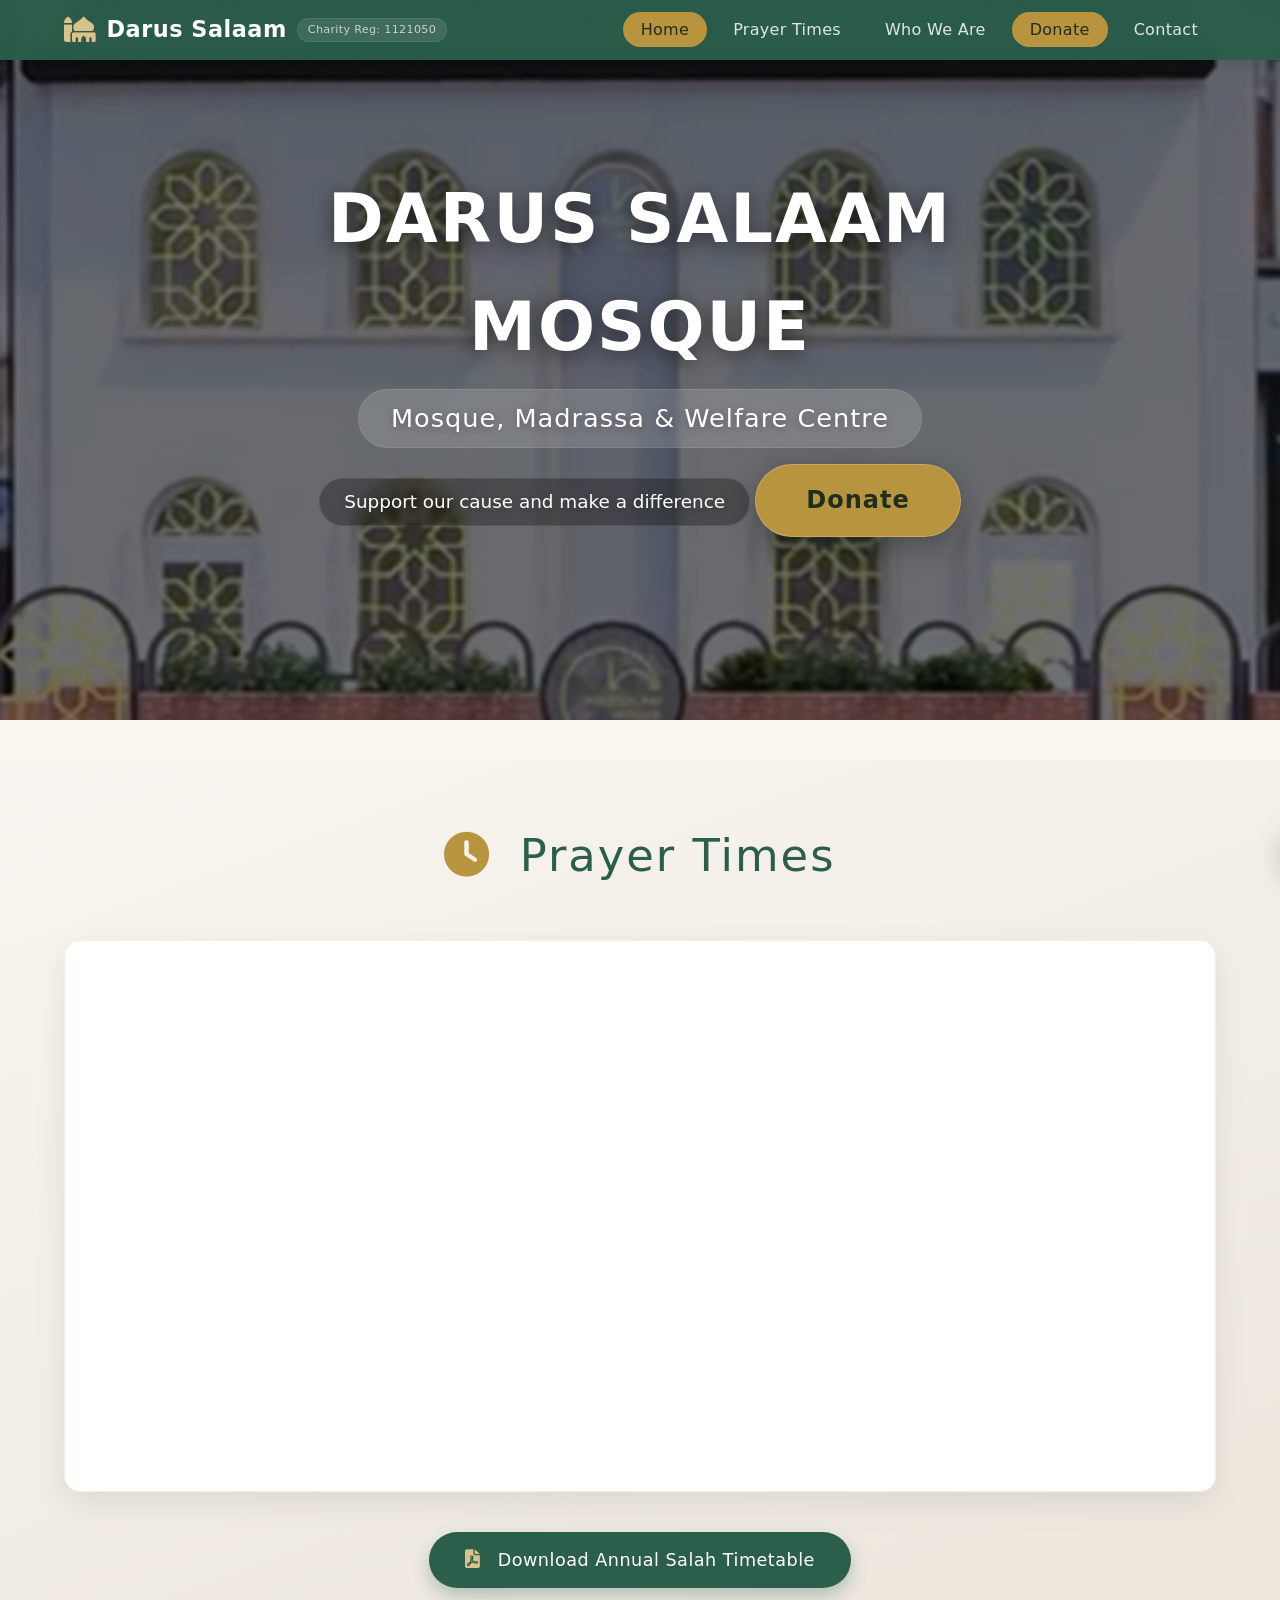
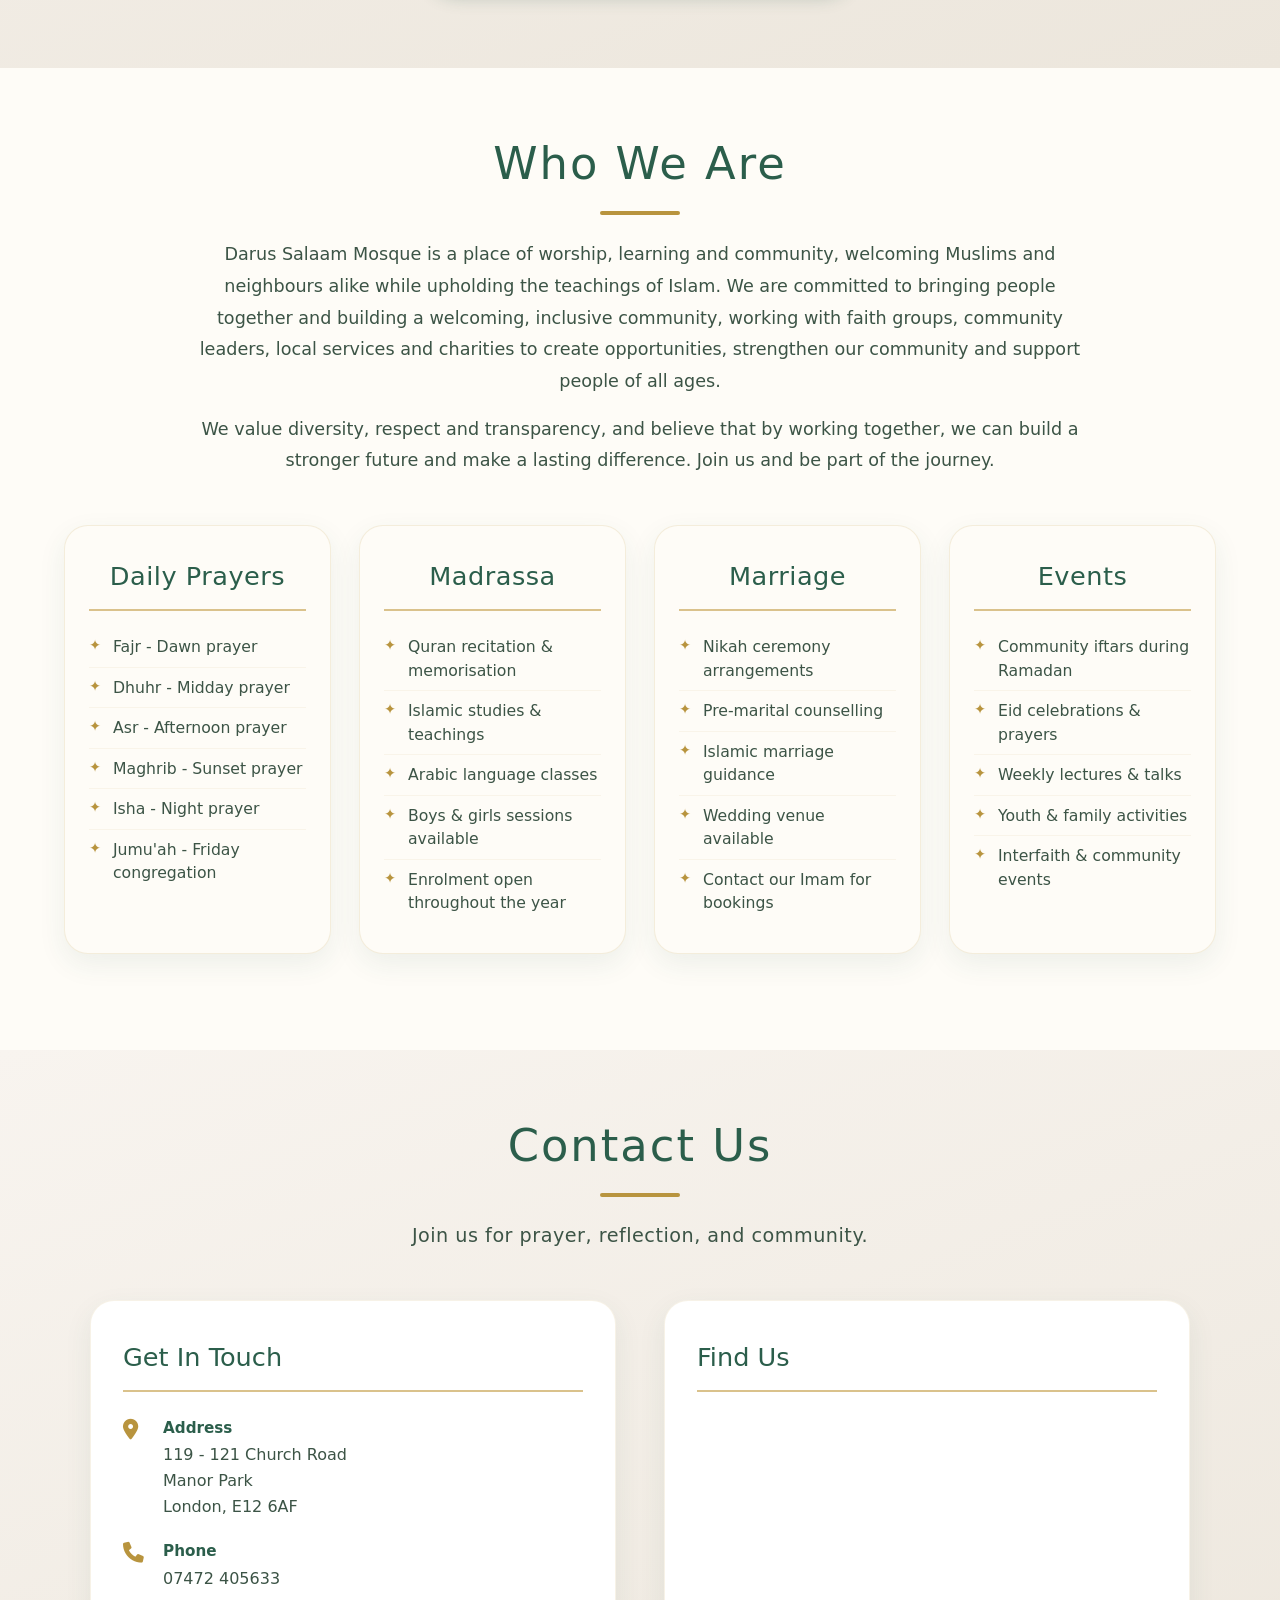
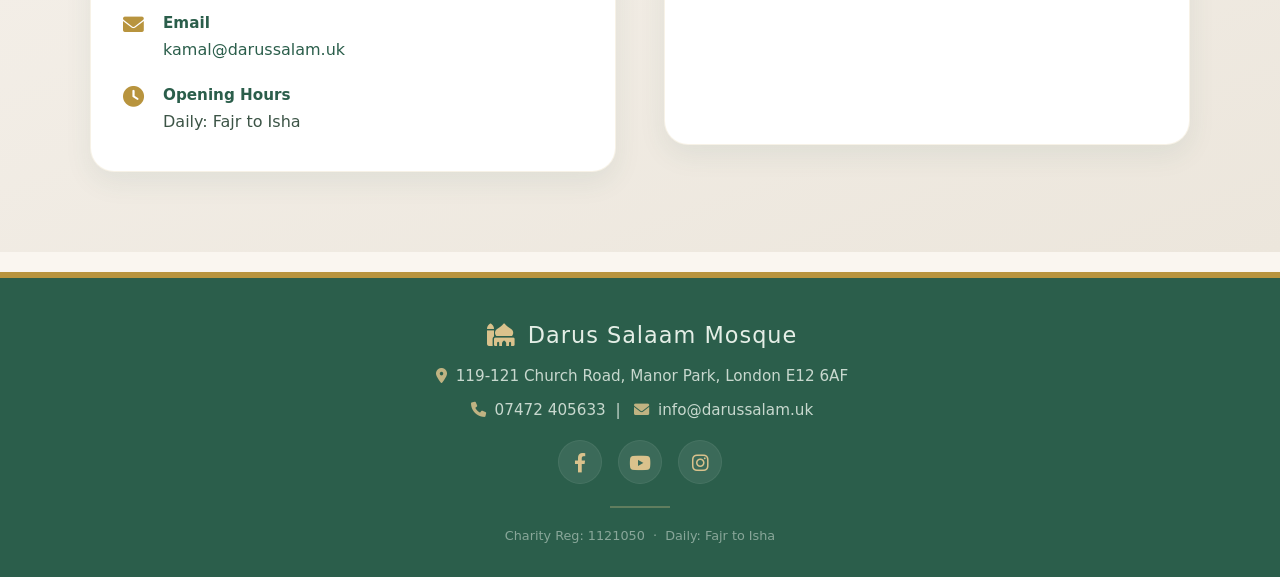
==== index.html @ 7532c27e "Initial commit - Darus Salaam Mosque website" ====
<!DOCTYPE html>
<html lang="en">
<head>
  <meta charset="UTF-8" />
  <meta name="viewport" content="width=device-width, initial-scale=1.0" />
  <title>Darus Salaam Mosque | Mosque, Madrassa &amp; Welfare Centre</title>
  
  <!-- ===== SEO META TAGS ===== -->
  <meta name="description" content="Darus Salaam Mosque - A place of worship, learning and community in Manor Park, London. Prayer times, Madrassa, marriage services, and community events.">
  <meta name="keywords" content="Darus Salaam Mosque, mosque London, Manor Park mosque, prayer times London, Islamic centre, Madrassa, Muslim community, East London mosque, Darus Salaam">
  <meta name="author" content="Darus Salaam Mosque">
  <meta name="robots" content="index, follow">
  <link rel="canonical" href="https://darussalaam.uk/">
  
  <!-- Open Graph (for social media sharing) -->
  <meta property="og:title" content="Darus Salaam Mosque | Mosque, Madrassa &amp; Welfare Centre">
  <meta property="og:description" content="A place of worship, learning and community in Manor Park, London.">
  <meta property="og:type" content="website">
  <meta property="og:url" content="https://darussalaam.uk/">
  
  <!-- Favicon (mosque emoji - replace with custom logo when ready) -->
  <link rel="icon" type="image/svg+xml" href="data:image/svg+xml,%3Csvg xmlns='http://www.w3.org/2000/svg' viewBox='0 0 100 100'%3E%3Ctext y='.9em' font-size='90'%3E🕌%3C%2Ftext%3E%3C%2Fsvg%3E">
  <link rel="icon" type="image/png" sizes="32x32" href="data:image/svg+xml,%3Csvg xmlns='http://www.w3.org/2000/svg' viewBox='0 0 100 100'%3E%3Ctext y='.9em' font-size='90'%3E🕌%3C%2Ftext%3E%3C%2Fsvg%3E">
  <link rel="apple-touch-icon" href="data:image/svg+xml,%3Csvg xmlns='http://www.w3.org/2000/svg' viewBox='0 0 100 100'%3E%3Ctext y='.9em' font-size='90'%3E🕌%3C%2Ftext%3E%3C%2Fsvg%3E">

  <!-- Font Awesome for icons -->
  <link rel="stylesheet" href="https://cdnjs.cloudflare.com/ajax/libs/font-awesome/6.0.0-beta3/css/all.min.css" />
  
  <!-- External CSS -->
  <link rel="stylesheet" href="style.css" />
</head>
<body>


<!-- ===== NAVIGATION ===== -->
<nav class="navbar" id="navbar">
  <div class="container nav-container">
    <!-- Logo / Mosque Name -->
    <a href="#home" class="nav-logo">
      <i class="fas fa-mosque"></i> 
      <span>Darus Salaam</span>
      <span class="charity-badge">Charity Reg: 1121050</span>
    </a>

    <!-- Hamburger Menu (Mobile) -->
    <button class="nav-toggle" id="navToggle" aria-label="Toggle navigation">
      <i class="fas fa-bars"></i>
    </button>

    <!-- Navigation Links -->
    <ul class="nav-links" id="navLinks">
      <li><a href="#home" class="active">Home</a></li>
      <li><a href="#prayerTimes">Prayer Times</a></li>
      <li><a href="#whoWeAre">Who We Are</a></li>
      <li><a href="donate.html">Donate</a></li>
      <li><a href="#contact">Contact</a></li>
    </ul>
  </div>
</nav>

  
  <!-- ===== HERO SECTION ===== -->
<section class="hero" id="home">
  <div class="hero-overlay"></div>
  <div class="container hero-content">
    <h1>DARUS SALAAM MOSQUE</h1>
    <div class="subhead">Mosque, Madrassa &amp; Welfare Centre</div>
    <div class="address-line">
      Support our cause and make a difference
    </div>

    <!-- Donate Button -->
    <a href="donate.html" class="btn-donate">
  Donate
</a>
  </div>
</section>

  <!-- ===== PRAYER TIMES FULL PAGE SECTION ===== -->
<section class="prayer-times-section" id="prayerTimes">
  <div class="container">
    <div class="prayer-header">
      <h2><i class="fas fa-clock"></i> Prayer Times</h2>
    </div>

    <!-- Masjidbox Prayer Times Embed -->
    <div class="prayer-iframe-container">
      <iframe 
        src="https://masjidbox.com/prayer-times/darussalaam-mosque" 
        class="prayer-iframe"
        title="Darus Salaam Mosque Prayer Times"
        loading="lazy">
      </iframe>
    </div>

    <!-- Download Timetable Button -->
    <div class="timetable-download">
      <a href="Annual-Salah-Timetable.pdf" download class="btn-download">
        <i class="fas fa-file-pdf"></i> Download Annual Salah Timetable
      </a>
    </div>
  </div>
</section>


<!-- ===== WHO WE ARE SECTION ===== -->
<section class="who-we-are" id="whoWeAre">
  <div class="container">
    <h2 class="section-title">Who We Are</h2>
    <div class="who-we-are-text">
      <p>
        Darus Salaam Mosque is a place of worship, learning and community, welcoming Muslims and neighbours alike while upholding the teachings of Islam. We are committed to bringing people together and building a welcoming, inclusive community, working with faith groups, community leaders, local services and charities to create opportunities, strengthen our community and support people of all ages.
      </p>
      <p>
        We value diversity, respect and transparency, and believe that by working together, we can build a stronger future and make a lasting difference. Join us and be part of the journey.
      </p>
    </div>

    <!-- ===== SECTIONS GRID ===== -->
    <div class="sections-grid">
      <!-- Daily Prayers -->
      <div class="section-card">
        <h3>Daily Prayers</h3>
        <ul class="card-list">
          <li>Fajr - Dawn prayer</li>
          <li>Dhuhr - Midday prayer</li>
          <li>Asr - Afternoon prayer</li>
          <li>Maghrib - Sunset prayer</li>
          <li>Isha - Night prayer</li>
          <li>Jumu'ah - Friday congregation</li>
        </ul>
      </div>

      <!-- Madrassa -->
      <div class="section-card">
        <h3>Madrassa</h3>
        <ul class="card-list">
          <li>Quran recitation &amp; memorisation</li>
          <li>Islamic studies &amp; teachings</li>
          <li>Arabic language classes</li>
          <li>Boys &amp; girls sessions available</li>
          <li>Enrolment open throughout the year</li>
        </ul>
      </div>

      <!-- Marriage -->
      <div class="section-card">
        <h3>Marriage</h3>
        <ul class="card-list">
          <li>Nikah ceremony arrangements</li>
          <li>Pre-marital counselling</li>
          <li>Islamic marriage guidance</li>
          <li>Wedding venue available</li>
          <li>Contact our Imam for bookings</li>
        </ul>
      </div>

      <!-- Events -->
      <div class="section-card">
        <h3>Events</h3>
        <ul class="card-list">
          <li>Community iftars during Ramadan</li>
          <li>Eid celebrations &amp; prayers</li>
          <li>Weekly lectures &amp; talks</li>
          <li>Youth &amp; family activities</li>
          <li>Interfaith &amp; community events</li>
        </ul>
      </div>
    </div>
  </div>
</section>


<!-- ===== CONTACT US SECTION ===== -->
<section class="contact-section" id="contact">
  <div class="container">
    <h2 class="section-title">Contact Us</h2>
    <p class="contact-intro">Join us for prayer, reflection, and community.</p>

    <div class="contact-grid">
      <!-- Left Column - Contact Details -->
      <div class="contact-info">
        <h3>Get In Touch</h3>
        
        <div class="contact-item">
          <i class="fas fa-location-dot"></i>
          <div>
            <strong>Address</strong>
            <p>119 - 121 Church Road<br>Manor Park<br>London, E12 6AF</p>
          </div>
        </div>

        <div class="contact-item">
          <i class="fas fa-phone"></i>
          <div>
            <strong>Phone</strong>
            <p>07472 405633</p>
          </div>
        </div>

        <div class="contact-item">
          <i class="fas fa-envelope"></i>
          <div>
            <strong>Email</strong>
            <p><a href="mailto:info@darussalammosque.co.uk">kamal@darussalam.uk</a></p>
          </div>
        </div>

        <div class="contact-item">
          <i class="fas fa-clock"></i>
          <div>
            <strong>Opening Hours</strong>
            <p>Daily: Fajr to Isha</p>
          </div>
        </div>
      </div>

      <!-- Right Column - Map / Location -->
      <div class="contact-map">
        <h3>Find Us</h3>
        <div class="map-container">
          <iframe 
            src="https://www.google.com/maps/embed?pb=!1m18!1m12!1m3!1d2483.022933435557!2d0.052315976673091!3d51.52745437181183!2m3!1f0!2f0!3f0!3m2!1i1024!2i768!4f13.1!3m3!1m2!1s0x47d8a6c8e5a4d0b9%3A0x8b5f8e0a5c4a2c8d!2s119%20Church%20Rd%2C%20London%20E12%206AF%2C%20UK!5e0!3m2!1sen!2s!4v1700000000000" 
            width="100%" 
            height="100%" 
            style="border:0;" 
            allowfullscreen="" 
            loading="lazy" 
            referrerpolicy="no-referrer-when-downgrade"
            title="Darus Salaam Mosque Location">
          </iframe>
        </div>
      </div>
    </div>
  </div>
</section>

  <!-- ===== FOOTER ===== -->
  <!-- ===== FOOTER ===== -->
<footer class="footer">
  <div class="container">
    <div class="footer-content">
      <div class="footer-logo">
        <i class="fas fa-mosque"></i> Darus Salaam Mosque
      </div>
      
      <div class="footer-address">
        <i class="fas fa-location-dot"></i> 119-121 Church Road, Manor Park, London E12 6AF
      </div>
      
      <div class="footer-address">
        <i class="fas fa-phone"></i> 07472 405633 &nbsp;|&nbsp; 
        <i class="fas fa-envelope"></i> <a href="mailto:info@darussalammosque.co.uk">info@darussalam.uk</a>
      </div>
      
      <!-- Social Media Icons -->
      <div class="footer-social">
        <a href="#" aria-label="Facebook" title="Facebook (coming soon)">
          <i class="fab fa-facebook-f"></i>
        </a>
        <a href="#" aria-label="YouTube" title="YouTube (coming soon)">
          <i class="fab fa-youtube"></i>
        </a>
        <a href="#" aria-label="Instagram" title="Instagram (coming soon)">
          <i class="fab fa-instagram"></i>
        </a>
      </div>
      
      <div class="footer-divider"></div>
      
      <div class="footer-bottom">
        Charity Reg: 1121050 &nbsp;·&nbsp; Daily: Fajr to Isha
      </div>
    </div>
  </div>
</footer>

  <!-- ===== FLOATING MESSAGE ===== -->
  <div class="floating-msg" id="floatingMsg">
    <span class="msg-text">please donate to complete the mosque construction</span>
  </div>
  

  

  <!-- Back to Top Button -->
<button id="backToTop" class="back-to-top" aria-label="Back to top">
  <i class="fas fa-arrow-up"></i>
</button>

<!-- External JavaScript -->
  <script src="script.js"></script>

</body>
</html>
---- style.css ----
/* ===== RESET & BASE ===== */
* {
  margin: 0;
  padding: 0;
  box-sizing: border-box;
}

body {
  font-family: 'Segoe UI', Roboto, system-ui, -apple-system, sans-serif;
  background: #faf6f0;  /* soft warm off-white */
  color: #2c3e2f;
  line-height: 1.6;
}

/* ===== NAVIGATION ===== */

/* ===== NAVIGATION ===== */
.navbar {
  position: fixed;
  top: 0;
  left: 0;
  width: 100%;
  background: rgba(43, 94, 75, 0.95);
  backdrop-filter: blur(10px);
  z-index: 1000;
  padding: 12px 0;
  box-shadow: 0 2px 20px rgba(0, 0, 0, 0.15);
  transition: all 0.3s ease;
}

.nav-container {
  display: flex;
  justify-content: space-between;
  align-items: center;
}

.nav-logo {
  color: white;
  font-size: 1.4rem;
  font-weight: 600;
  text-decoration: none;
  letter-spacing: 0.5px;
  display: flex;
  align-items: center;
  gap: 10px;
  flex-wrap: wrap;
}

.nav-logo i {
  color: var(--gold-light);
  font-size: 1.6rem;
}

.nav-logo .charity-badge {
  font-size: 0.7rem;
  font-weight: 300;
  color: rgba(255, 255, 255, 0.7);
  background: rgba(255, 255, 255, 0.1);
  padding: 2px 10px;
  border-radius: 20px;
  border: 1px solid rgba(255, 255, 255, 0.08);
  letter-spacing: 0.3px;
}

.nav-logo:hover {
  color: var(--gold-light);
}

.nav-logo:hover .charity-badge {
  color: rgba(255, 255, 255, 0.9);
  background: rgba(255, 255, 255, 0.15);
}

/* Navigation Links */
.nav-links {
  list-style: none;
  display: flex;
  gap: 8px;
  margin: 0;
  padding: 0;
}

.nav-links li a {
  color: rgba(255, 255, 255, 0.85);
  text-decoration: none;
  padding: 8px 18px;
  border-radius: 40px;
  font-size: 1rem;
  font-weight: 400;
  transition: all 0.3s ease;
  letter-spacing: 0.3px;
}

.nav-links li a:hover {
  background: rgba(255, 255, 255, 0.15);
  color: white;
}

.nav-links li a.active {
  background: var(--gold);
  color: #1f2e1f;
}

/* Donate button in nav - special style */
.nav-links li a[href="donate.html"] {
  background: var(--gold);
  color: #1f2e1f;
  font-weight: 500;
}

.nav-links li a[href="donate.html"]:hover {
  background: #a88333;
  transform: translateY(-2px);
  box-shadow: 0 4px 12px rgba(184, 148, 62, 0.3);
}

/* Hamburger Menu (hidden on desktop) */
.nav-toggle {
  display: none;
  background: none;
  border: none;
  color: white;
  font-size: 1.8rem;
  cursor: pointer;
  padding: 4px 8px;
}

/* ===== HERO SECTION OFFSET ===== */
.hero {
  margin-top: 70px; /* Offset for fixed navbar */
}

/* ===== RESPONSIVE NAV ===== */
@media (max-width: 768px) {
  .nav-toggle {
    display: block;
  }

  .nav-links {
    display: none;
    flex-direction: column;
    position: absolute;
    top: 100%;
    left: 0;
    width: 100%;
    background: rgba(43, 94, 75, 0.98);
    backdrop-filter: blur(10px);
    padding: 16px 24px;
    gap: 4px;
    box-shadow: 0 10px 30px rgba(0, 0, 0, 0.2);
  }

  .nav-links.active {
    display: flex;
  }

  .nav-links li a {
    padding: 12px 20px;
    width: 100%;
    border-radius: 12px;
    font-size: 1.05rem;
  }

  .nav-links li a[href="donate.html"] {
    text-align: center;
  }

  .hero {
    margin-top: 60px;
  }

  /* Hide charity badge on mobile */
  .nav-logo .charity-badge {
    display: none;
  }
}

@media (max-width: 450px) {
  .nav-logo {
    font-size: 1.1rem;
  }
  
  .nav-logo i {
    font-size: 1.3rem;
  }
  
  .hero {
    margin-top: 55px;
  }
}


/* ===== SPIRITUAL SOFT COLOR PALETTE ===== */
:root {
  --primary: #2b5e4b;       /* deep sage green */
  --primary-light: #4f7b6a;
  --primary-soft: #e8f0ec;
  --gold: #b8943e;
  --gold-light: #dac28c;
  --cream: #fefcf7;
  --shadow: rgba(43, 94, 75, 0.08);
  --text-dark: #1f2e26;
}

/* ===== LAYOUT ===== */
.container {
  max-width: 1200px;
  margin: 0 auto;
  padding: 0 24px;
}

/* ===== TOP BAR ===== */
.top-bar {
  background: var(--primary);
  color: white;
  padding: 12px 0;
  font-size: 0.95rem;
}

.top-bar .container {
  display: flex;
  flex-wrap: wrap;
  justify-content: space-between;
  align-items: center;
}

.top-bar .charity {
  opacity: 0.9;
  letter-spacing: 0.3px;
}

.top-bar .charity i,
.top-bar .address i {
  margin-right: 6px;
  color: var(--gold-light);
}

/* ===== HERO SECTION ===== */
.hero {
  position: relative;
  background-image: url('images/mosque.png');
  background-size: cover;
  background-position: center;
  background-repeat: no-repeat;
  min-height: 80vh;
  display: flex;
  align-items: center;
  justify-content: center;
  text-align: center;
  padding: 40px 0;
  margin: 0;
  /* border-bottom removed */
}

/* Dark overlay for readability */
.hero-overlay {
  position: absolute;
  top: 0;
  left: 0;
  width: 100%;
  height: 100%;
  background: rgba(0, 0, 0, 0.55); /* Dark overlay - adjust opacity as needed */
  z-index: 1;
}

.hero-content {
  position: relative;
  z-index: 2;
  color: white;
  max-width: 900px;
  margin: 0 auto;
  padding: 20px;
}

.hero h1 {
  font-size: 4.2rem;
  font-weight: 600;
  letter-spacing: 2px;
  color: white;
  text-shadow: 0 4px 20px rgba(0, 0, 0, 0.5);
  margin-bottom: 8px;
}

.hero .subhead {
  font-size: 1.6rem;
  color: white;
  background: rgba(255, 255, 255, 0.15);
  backdrop-filter: blur(4px);
  display: inline-block;
  padding: 8px 32px;
  border-radius: 40px;
  margin-bottom: 16px;
  font-weight: 300;
  letter-spacing: 1px;
  text-shadow: 0 2px 8px rgba(0, 0, 0, 0.3);
  border: 1px solid rgba(255, 255, 255, 0.1);
}

.hero .address-line {
  font-size: 1.15rem;
  color: white;
  background: rgba(0, 0, 0, 0.3);
  backdrop-filter: blur(4px);
  display: inline-block;
  padding: 8px 24px;
  border-radius: 40px;
  margin-bottom: 28px;
  text-shadow: 0 2px 8px rgba(0, 0, 0, 0.3);
  border: 1px solid rgba(255, 255, 255, 0.08);
}

.hero .address-line i {
  margin-right: 8px;
  color: var(--gold-light);
}

/* Donate Button in Hero */
.hero .btn-donate {
  display: inline-block;
  background: var(--gold);
  color: #1f2e1f;
  padding: 16px 50px;
  font-size: 1.5rem;
  font-weight: 600;
  border: none;
  border-radius: 60px;
  box-shadow: 0 8px 32px rgba(0, 0, 0, 0.3);
  transition: all 0.3s ease;
  text-decoration: none;
  letter-spacing: 1px;
  border: 1px solid rgba(255, 255, 255, 0.2);
  cursor: pointer;
}

.hero .btn-donate i {
  margin-right: 12px;
  color: #2b422b;
}

.hero .btn-donate:hover {
  background: #a88333;
  transform: translateY(-3px) scale(1.02);
  box-shadow: 0 12px 40px rgba(0, 0, 0, 0.4);
}

/* Responsive */
@media (max-width: 700px) {
  .hero {
    min-height: 70vh;
    padding: 30px 0;
  }
  
  .hero h1 {
    font-size: 2.8rem;
  }
  
  .hero .subhead {
    font-size: 1.2rem;
    padding: 6px 20px;
  }
  
  .hero .address-line {
    font-size: 1rem;
    padding: 6px 16px;
  }
  
  .hero .btn-donate {
    padding: 14px 36px;
    font-size: 1.2rem;
  }
}

@media (max-width: 450px) {
  .hero {
    min-height: 60vh;
  }
  
  .hero h1 {
    font-size: 2.2rem;
  }
  
  .hero .subhead {
    font-size: 1rem;
    padding: 4px 16px;
  }
  
  .hero .address-line {
    font-size: 0.9rem;
  }
  
  .hero .btn-donate {
    padding: 12px 28px;
    font-size: 1rem;
  }
}


/* ===== FLOATING MESSAGE ===== */
.floating-msg {
  position: fixed;
  bottom: 30px;
  left: 100%;
  background: rgba(43, 94, 75, 0.92);
  color: #fefcf0;
  padding: 14px 28px;
  border-radius: 60px;
  box-shadow: 0 12px 28px rgba(0, 0, 0, 0.2);
  font-size: 1.1rem;
  font-weight: 500;
  border-left: 6px solid var(--gold);
  max-width: 500px;
  z-index: 999;
  backdrop-filter: blur(4px);
  display: flex;
  align-items: center;
  cursor: default;
  letter-spacing: 0.3px;
  white-space: nowrap;
  opacity: 0; /* Start hidden for fade-in */
  animation: 
    slideMessage 20s linear 0.8s infinite; /* Slide starts after 0.8s delay */
}

.floating-msg .msg-text {
  line-height: 1.3;
}

.floating-msg:hover {
  animation-play-state: paused;
}

/* Slide keyframes */
@keyframes slideMessage {
  0% {
    left: 100%;
  }
  100% {
    left: -350px;
  }
}

/* Responsive */
@media (max-width: 700px) {
  .floating-msg {
    bottom: 16px;
    max-width: 90%;
    font-size: 0.95rem;
    padding: 10px 18px;
    animation-duration: 16s;
  }
  
  @keyframes slideMessage {
    0% { left: 100%; }
    100% { left: -280px; }
  }
}

@media (max-width: 450px) {
  .floating-msg {
    font-size: 0.85rem;
    padding: 8px 14px;
    max-width: 92%;
    animation-duration: 14s;
  }
  
  @keyframes slideMessage {
    0% { left: 100%; }
    100% { left: -200px; }
  }
}


/* ===== SECTIONS GRID ===== */
.sections-grid {
  display: grid;
  grid-template-columns: repeat(auto-fit, minmax(240px, 1fr));
  gap: 28px;
  margin: 48px 0 56px 0;
}

.section-card {
  background: var(--cream);
  padding: 30px 24px;
  border-radius: 24px;
  box-shadow: 0 10px 28px var(--shadow);
  text-align: left;
  transition: all 0.2s;
  border: 1px solid rgba(184, 148, 62, 0.15);
}

.section-card:hover {
  transform: translateY(-6px);
  box-shadow: 0 20px 32px rgba(43, 94, 75, 0.12);
  border-color: var(--gold-light);
}

.section-card h3 {
  font-size: 1.6rem;
  font-weight: 500;
  color: var(--primary);
  margin-bottom: 16px;
  letter-spacing: 0.5px;
  text-align: center;
  border-bottom: 2px solid var(--gold-light);
  padding-bottom: 12px;
}

/* Card lists */
.card-list {
  list-style: none;
  padding: 0;
  margin: 0;
}

.card-list li {
  padding: 8px 0 8px 24px;
  position: relative;
  color: #3c5446;
  font-size: 0.98rem;
  line-height: 1.5;
  border-bottom: 1px solid rgba(184, 148, 62, 0.08);
}

.card-list li:last-child {
  border-bottom: none;
}

.card-list li::before {
  content: '✦';
  position: absolute;
  left: 0;
  color: var(--gold);
  font-size: 0.9rem;
}

/* Responsive */
@media (max-width: 700px) {
  .sections-grid {
    grid-template-columns: 1fr 1fr;
    gap: 20px;
  }
  
  .section-card {
    padding: 24px 18px;
  }
  
  .section-card h3 {
    font-size: 1.3rem;
  }
}

@media (max-width: 450px) {
  .sections-grid {
    grid-template-columns: 1fr;
    gap: 16px;
  }
  
  .section-card {
    padding: 20px 16px;
  }
  
  .section-card h3 {
    font-size: 1.2rem;
  }
  
  .card-list li {
    font-size: 0.9rem;
    padding: 6px 0 6px 20px;
  }
}

/* ===== FOOTER ===== */
/* ===== FOOTER ===== */
.footer {
  background: var(--primary);
  color: #e4eee6;
  padding: 40px 0 30px 0;
  margin-top: 20px;
  border-top: 6px solid var(--gold);
  text-align: center;
}

.footer-content {
  display: flex;
  flex-direction: column;
  align-items: center;
  gap: 10px;
}

.footer-logo {
  font-size: 1.4rem;
  font-weight: 500;
  letter-spacing: 1px;
}

.footer-logo i {
  color: var(--gold-light);
  margin-right: 8px;
}

.footer-address {
  opacity: 0.85;
  font-size: 0.95rem;
  line-height: 1.6;
}

.footer-address i {
  color: var(--gold-light);
  margin-right: 6px;
}

.footer-address a {
  color: #e4eee6;
  text-decoration: none;
  transition: color 0.3s ease;
}

.footer-address a:hover {
  color: var(--gold-light);
}

.footer-divider {
  width: 60px;
  height: 2px;
  background: var(--gold-light);
  opacity: 0.3;
  margin: 4px 0;
}

/* Social Media Icons */
.footer-social {
  display: flex;
  gap: 16px;
  margin: 8px 0;
}

.footer-social a {
  display: inline-flex;
  align-items: center;
  justify-content: center;
  width: 44px;
  height: 44px;
  border-radius: 50%;
  background: rgba(255, 255, 255, 0.08);
  color: white;
  font-size: 1.2rem;
  transition: all 0.3s ease;
  text-decoration: none;
  border: 1px solid rgba(255, 255, 255, 0.06);
}

.footer-social a:hover {
  background: var(--gold);
  color: #1f2e1f;
  transform: translateY(-3px);
  box-shadow: 0 6px 20px rgba(184, 148, 62, 0.3);
}

.footer-social a:active {
  transform: translateY(0);
}

.footer-bottom {
  font-size: 0.8rem;
  opacity: 0.5;
  margin-top: 4px;
}

/* Keep these if you still need them */
.footer small {
  opacity: 0.8;
  font-weight: 300;
  letter-spacing: 0.5px;
}

.footer i {
  color: var(--gold-light);
  margin: 0 4px;
}

.footer-charity {
  margin-top: 8px;
  opacity: 0.6;
  font-size: 0.8rem;
}

/* Mobile responsive for social icons */
@media (max-width: 450px) {
  .footer-social {
    gap: 12px;
  }
  
  .footer-social a {
    width: 40px;
    height: 40px;
    font-size: 1rem;
  }
}


/* ===== RESPONSIVE ===== */
@media (max-width: 700px) {
  .hero h1 {
    font-size: 2.6rem;
  }
  .hero .subhead {
    font-size: 1.1rem;
    padding: 4px 16px;
  }
  .top-bar .container {
    flex-direction: column;
    gap: 4px;
    align-items: flex-start;
  }
  .floating-msg {
    bottom: 16px;
    right: 16px;
    left: 16px;
    max-width: unset;
    border-radius: 40px;
    font-size: 0.95rem;
    padding: 12px 18px;
  }
  .sections-grid {
    grid-template-columns: 1fr 1fr;
  }
}

@media (max-width: 450px) {
  .sections-grid {
    grid-template-columns: 1fr;
  }
  .btn-donate {
    padding: 12px 30px;
    font-size: 1.2rem;
  }
}

@keyframes slideMessage {
  0% {
    left: 100%;
  }
  100% {
    left: -350px;
  }
}

.floating-msg:hover {
  animation-play-state: paused;
}

/* ===== PRAYER TIMES SECTION ===== */
.prayer-times-section {
  padding: 60px 0 80px 0;
  background: linear-gradient(160deg, #f8f4ef 0%, #ece6dc 100%);
  /*border-top: 4px solid var(--gold);
  border-bottom: 4px solid var(--gold);*/
  margin: 40px 0 0 0;
}

.prayer-header {
  text-align: center;
  margin-bottom: 48px;
}

.prayer-header h2 {
  font-size: 2.8rem;
  color: var(--primary);
  font-weight: 400;
  letter-spacing: 2px;
}

.prayer-header h2 i {
  color: var(--gold);
  margin-right: 12px;
}

/* ===== PRAYER IFRAME ===== */
.prayer-iframe-container {
  width: 100%;
  max-width: 100%;
  padding: 0 16px;
  margin: 0 auto;
  border-radius: 16px;
  overflow: hidden;
  box-shadow: 0 12px 32px rgba(0, 0, 0, 0.08);
  background: white;
  border: 1px solid rgba(184, 148, 62, 0.15);
}

.prayer-iframe {
  width: 100%;
  height: 550px;
  border: none;
  display: block;
}

/* Responsive */
@media (max-width: 700px) {
  .prayer-times-section {
    padding: 40px 0 60px 0;
  }
  
  .prayer-header h2 {
    font-size: 2.2rem;
  }
  
  .prayer-iframe-container {
    padding: 0 12px;
    border-radius: 12px;
  }
  
  .prayer-iframe {
    height: 480px;
  }
}

@media (max-width: 450px) {
  .prayer-iframe-container {
    padding: 0 8px;
  }
  
  .prayer-iframe {
    height: 420px;
  }
}

/* ===== TIMETABLE DOWNLOAD BUTTON ===== */

.timetable-download {
  display: flex;
  justify-content: center;  /* Centers horizontally */
  margin-top: 40px;
}

.btn-download {
  display: inline-block;
  background: var(--primary);
  color: white;
  padding: 14px 36px;
  font-size: 1.1rem;
  font-weight: 500;
  border: none;
  border-radius: 60px;
  box-shadow: 0 8px 18px rgba(43, 94, 75, 0.3);
  transition: all 0.3s ease;
  text-decoration: none;
  letter-spacing: 0.5px;
  cursor: pointer;
}

.btn-download i {
  margin-right: 12px;
  color: var(--gold-light);
  font-size: 1.2rem;
}

.btn-download:hover {
  background: #1f4a3a;
  transform: translateY(-3px);
  box-shadow: 0 14px 28px rgba(43, 94, 75, 0.4);
}

.btn-download:active {
  transform: translateY(0);
}

/* Mobile responsive */
@media (max-width: 700px) {
  .btn-download {
    padding: 12px 24px;
    font-size: 1rem;
    width: 100%;
    max-width: 320px;
  }
}

@media (max-width: 450px) {
  .btn-download {
    padding: 10px 20px;
    font-size: 0.9rem;
    max-width: 280px;
  }
}

/* ===== WHO WE ARE SECTION ===== */
.who-we-are {
  padding: 60px 0 40px 0;
  background: var(--cream);
}

.section-title {
  font-size: 2.8rem;
  color: var(--primary);
  font-weight: 400;
  letter-spacing: 2px;
  text-align: center;
  margin-bottom: 24px;
}

.section-title::after {
  content: '';
  display: block;
  width: 80px;
  height: 4px;
  background: var(--gold);
  margin: 12px auto 0;
  border-radius: 4px;
}

.who-we-are-text {
  max-width: 900px;
  margin: 0 auto 48px auto;
  text-align: center;
  font-size: 1.1rem;
  line-height: 1.8;
  color: #3c5446;
}

.who-we-are-text p {
  margin-bottom: 16px;
}

.who-we-are-text p:last-child {
  margin-bottom: 0;
}

/* Responsive */
@media (max-width: 700px) {
  .who-we-are {
    padding: 40px 0 30px 0;
  }
  
  .section-title {
    font-size: 2.2rem;
  }
  
  .who-we-are-text {
    font-size: 1rem;
    padding: 0 8px;
  }
}

@media (max-width: 450px) {
  .section-title {
    font-size: 1.8rem;
  }
  
  .who-we-are-text {
    font-size: 0.95rem;
  }
}

/* ===== CONTACT US SECTION ===== */
.contact-section {
  padding: 60px 0 80px 0;
  background: linear-gradient(160deg, #f8f4ef 0%, #ece6dc 100%);
}

.contact-intro {
  text-align: center;
  font-size: 1.2rem;
  color: #3c5446;
  margin-bottom: 48px;
  font-weight: 300;
  letter-spacing: 0.5px;
}

.contact-grid {
  display: grid;
  grid-template-columns: 1fr 1fr;
  gap: 48px;
  max-width: 1100px;
  margin: 0 auto;
  align-items: start;
}

/* Left Column - Contact Info */
.contact-info {
  background: white;
  padding: 36px 32px;
  border-radius: 24px;
  box-shadow: 0 10px 28px rgba(43, 94, 75, 0.08);
  border: 1px solid rgba(184, 148, 62, 0.12);
}

.contact-info h3 {
  font-size: 1.6rem;
  color: var(--primary);
  font-weight: 400;
  margin-bottom: 24px;
  border-bottom: 2px solid var(--gold-light);
  padding-bottom: 12px;
}

.contact-item {
  display: flex;
  gap: 16px;
  margin-bottom: 20px;
  align-items: flex-start;
}

.contact-item:last-child {
  margin-bottom: 0;
}

.contact-item i {
  font-size: 1.3rem;
  color: var(--gold);
  width: 24px;
  margin-top: 4px;
  flex-shrink: 0;
}

.contact-item strong {
  display: block;
  color: var(--primary);
  font-weight: 600;
  font-size: 0.95rem;
  margin-bottom: 2px;
}

.contact-item p {
  color: #3c5446;
  font-size: 1rem;
  line-height: 1.6;
  margin: 0;
}

.contact-item a {
  color: var(--primary);
  text-decoration: none;
  transition: color 0.3s ease;
}

.contact-item a:hover {
  color: var(--gold);
}

/* Right Column - Map */
.contact-map {
  background: white;
  padding: 36px 32px;
  border-radius: 24px;
  box-shadow: 0 10px 28px rgba(43, 94, 75, 0.08);
  border: 1px solid rgba(184, 148, 62, 0.12);
  min-height: 400px;
  display: flex;
  flex-direction: column;
}

.contact-map h3 {
  font-size: 1.6rem;
  color: var(--primary);
  font-weight: 400;
  margin-bottom: 16px;
  border-bottom: 2px solid var(--gold-light);
  padding-bottom: 12px;
}

.map-container {
  flex: 1;
  border-radius: 16px;
  overflow: hidden;
  min-height: 300px;
}

.map-container iframe {
  width: 100%;
  height: 100%;
  min-height: 300px;
  border: none;
  display: block;
}

/* Responsive */
@media (max-width: 768px) {
  .contact-grid {
    grid-template-columns: 1fr;
    gap: 32px;
  }
  
  .contact-info {
    padding: 28px 20px;
  }
  
  .contact-map {
    padding: 28px 20px;
    min-height: 350px;
  }
  
  .map-container {
    min-height: 250px;
  }
  
  .map-container iframe {
    min-height: 250px;
  }
}

@media (max-width: 450px) {
  .contact-section {
    padding: 40px 0 60px 0;
  }
  
  .contact-intro {
    font-size: 1rem;
    margin-bottom: 32px;
  }
  
  .contact-info {
    padding: 20px 16px;
  }
  
  .contact-info h3 {
    font-size: 1.3rem;
  }
  
  .contact-item {
    gap: 12px;
  }
  
  .contact-item i {
    font-size: 1.1rem;
    width: 20px;
  }
  
  .contact-item p {
    font-size: 0.9rem;
  }
  
  .contact-map {
    padding: 20px 16px;
    min-height: 300px;
  }
  
  .contact-map h3 {
    font-size: 1.3rem;
  }
  
  .map-container {
    min-height: 200px;
  }
  
  .map-container iframe {
    min-height: 200px;
  }
}

/* at the bottom of style for floating msg */
@keyframes slideMessage {
  0% {
    left: 100%;
  }
  100% {
    left: -350px;
  }
}

.floating-msg:hover {
  animation-play-state: paused;
}

/* ===== BACK TO TOP BUTTON ===== */
.back-to-top {
  position: fixed;
  bottom: 30px;
  right: 30px;
  width: 50px;
  height: 50px;
  border-radius: 50%;
  background: var(--gold);
  color: #1f2e1f;
  border: none;
  box-shadow: 0 4px 16px rgba(0, 0, 0, 0.2);
  cursor: pointer;
  font-size: 1.4rem;
  transition: all 0.3s ease;
  opacity: 0;
  visibility: hidden;
  z-index: 999;
}

.back-to-top.visible {
  opacity: 1;
  visibility: visible;
}

.back-to-top:hover {
  background: #a88333;
  transform: translateY(-4px);
  box-shadow: 0 8px 24px rgba(184, 148, 62, 0.4);
}

.back-to-top:active {
  transform: scale(0.95);
}

/* Mobile responsive */
@media (max-width: 450px) {
  .back-to-top {
    width: 44px;
    height: 44px;
    font-size: 1.2rem;
    bottom: 20px;
    right: 20px;
  }
}
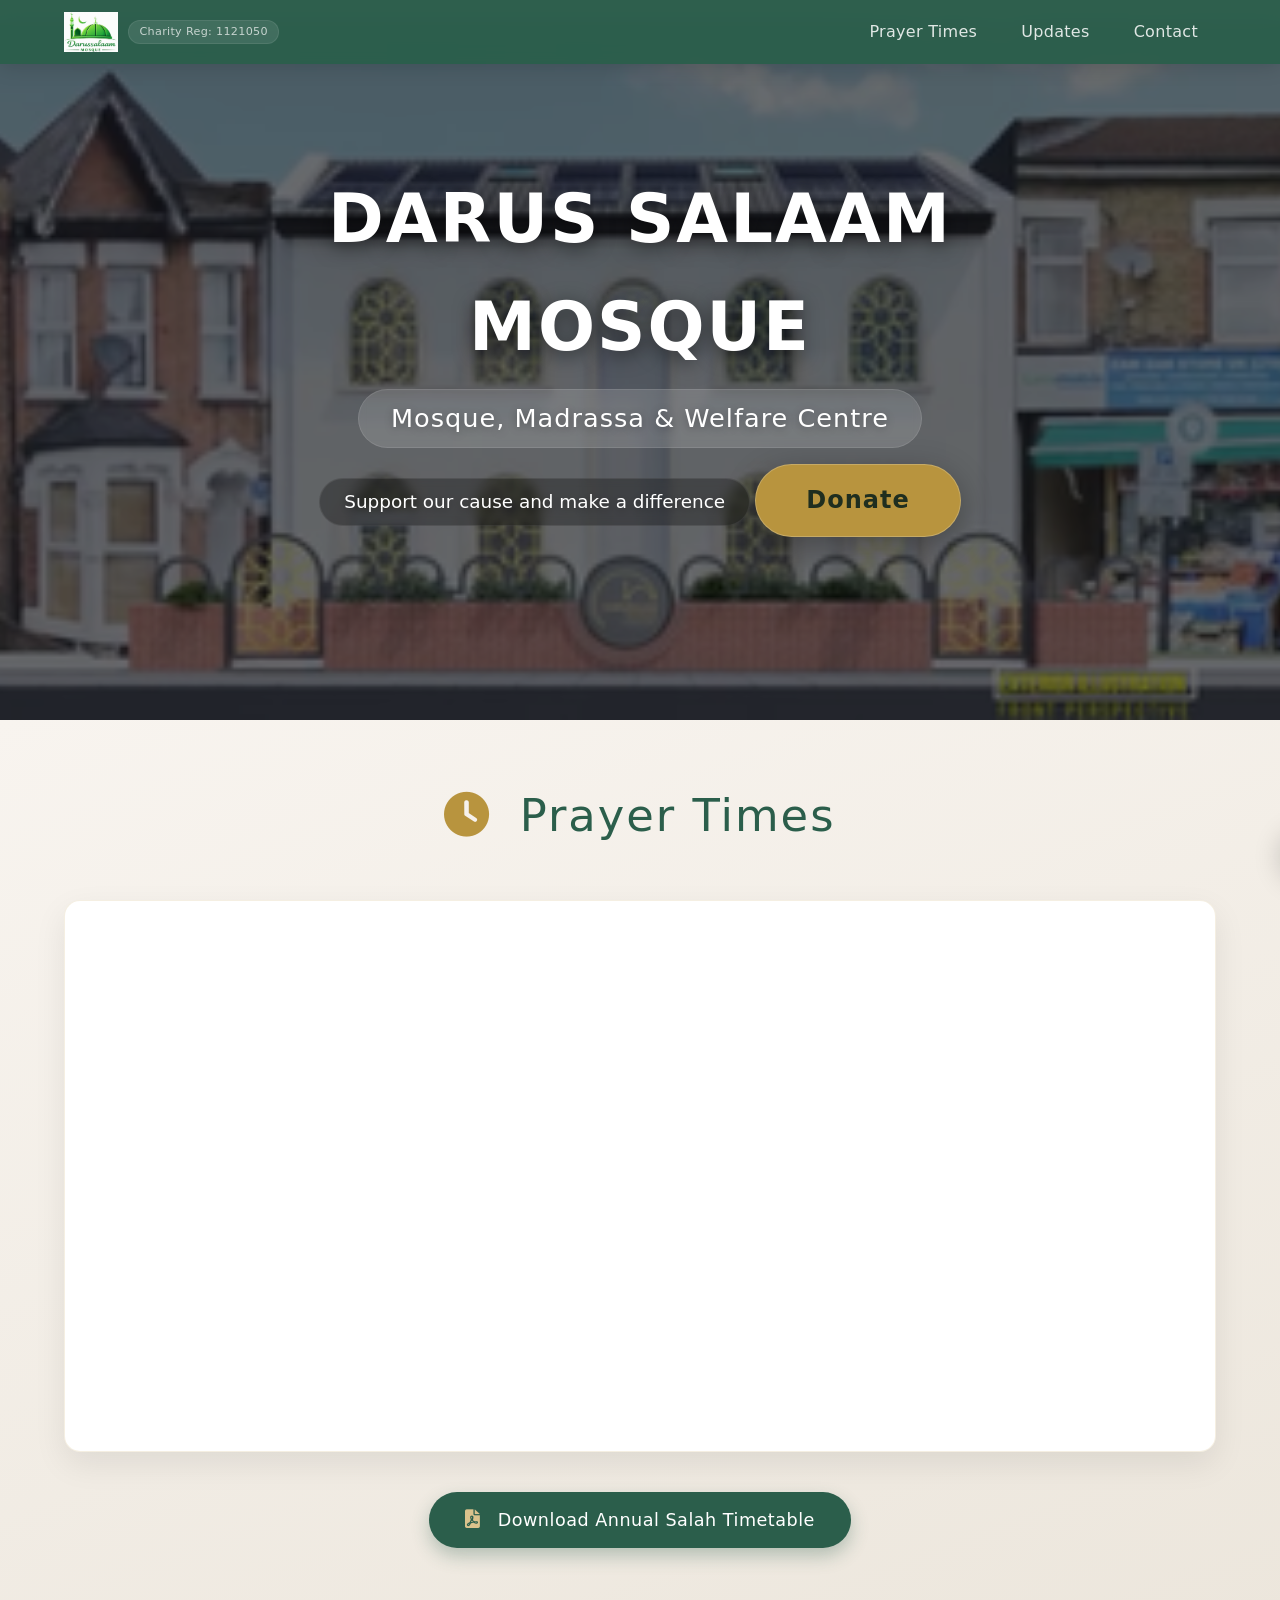
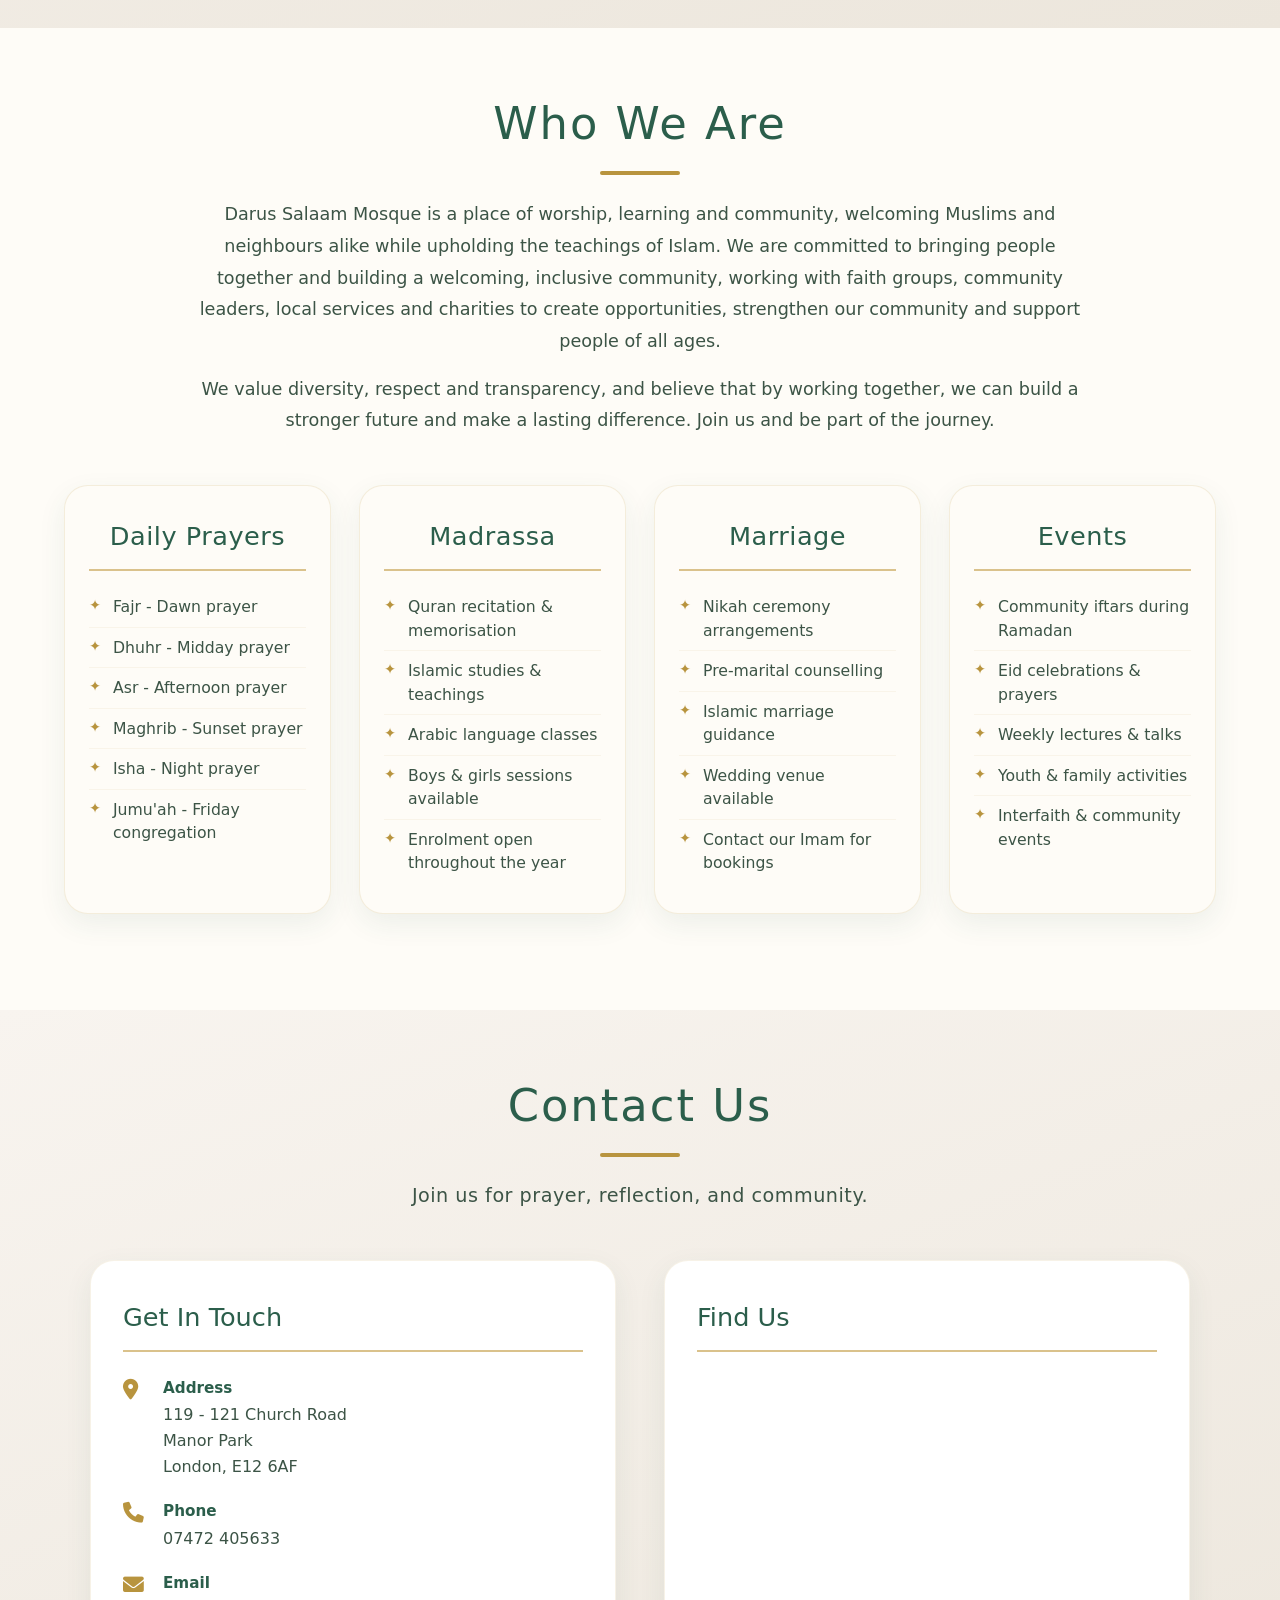
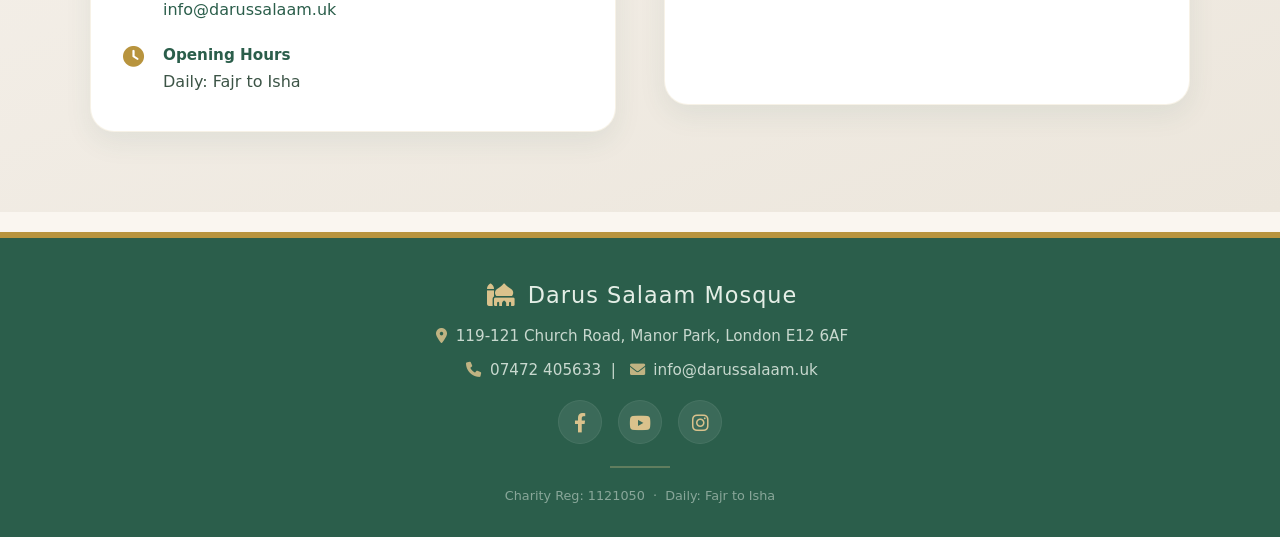
==== commit 53bca4b6: "Add Updates page, fix mobile menu, hero images, and social links" ====
--- a/index.html
+++ b/index.html
@@ -36,11 +36,13 @@
 <nav class="navbar" id="navbar">
   <div class="container nav-container">
     <!-- Logo / Mosque Name -->
-    <a href="#home" class="nav-logo">
-      <i class="fas fa-mosque"></i> 
-      <span>Darus Salaam</span>
-      <span class="charity-badge">Charity Reg: 1121050</span>
-    </a>
+ <a href="#home" class="nav-logo">
+  <img src="images/mosq-logo.jpg" alt="Darus Salaam Mosque Logo" class="nav-logo-img">
+  <span class="charity-badge">Charity Reg: 1121050</span>
+ </a>
+
+
+
 
     <!-- Hamburger Menu (Mobile) -->
     <button class="nav-toggle" id="navToggle" aria-label="Toggle navigation">
@@ -49,11 +51,9 @@
 
     <!-- Navigation Links -->
     <ul class="nav-links" id="navLinks">
-      <li><a href="#home" class="active">Home</a></li>
-      <li><a href="#prayerTimes">Prayer Times</a></li>
-      <li><a href="#whoWeAre">Who We Are</a></li>
-      <li><a href="donate.html">Donate</a></li>
-      <li><a href="#contact">Contact</a></li>
+     <li><a href="#prayerTimes">Prayer Times</a></li>
+     <li><a href="updates.html">Updates</a></li>
+     <li><a href="#contact">Contact</a></li>
     </ul>
   </div>
 </nav>
@@ -202,7 +202,7 @@
           <i class="fas fa-envelope"></i>
           <div>
             <strong>Email</strong>
-            <p><a href="mailto:info@darussalammosque.co.uk">kamal@darussalam.uk</a></p>
+            <p><a href="mailto:info@darussalaam.uk">info@darussalaam.uk</a></p>
           </div>
         </div>
 
@@ -236,7 +236,6 @@
 </section>
 
   <!-- ===== FOOTER ===== -->
-  <!-- ===== FOOTER ===== -->
 <footer class="footer">
   <div class="container">
     <div class="footer-content">
@@ -250,17 +249,18 @@
       
       <div class="footer-address">
         <i class="fas fa-phone"></i> 07472 405633 &nbsp;|&nbsp; 
-        <i class="fas fa-envelope"></i> <a href="mailto:info@darussalammosque.co.uk">info@darussalam.uk</a>
+        <i class="fas fa-envelope"></i> <a href="mailto:info@darussalaam.uk">info@darussalaam.uk</a>
       </div>
       
       <!-- Social Media Icons -->
       <div class="footer-social">
-        <a href="#" aria-label="Facebook" title="Facebook (coming soon)">
-          <i class="fab fa-facebook-f"></i>
+        <a href="https://facebook.com/Darussalaam.uk" aria-label="Facebook" title="Follow us on Facebook">
+         <i class="fab fa-facebook-f"></i>
         </a>
-        <a href="#" aria-label="YouTube" title="YouTube (coming soon)">
+        <a href="https://youtube.com/@Darussalaamuk" aria-label="YouTube" title="Subscribe on YouTube">
           <i class="fab fa-youtube"></i>
         </a>
+        
         <a href="#" aria-label="Instagram" title="Instagram (coming soon)">
           <i class="fab fa-instagram"></i>
         </a>
--- a/style.css
+++ b/style.css
@@ -46,10 +46,15 @@
   flex-wrap: wrap;
 }
 
-.nav-logo i {
-  color: var(--gold-light);
-  font-size: 1.6rem;
-}
+.nav-logo-img {
+  height: 40px; /* Adjust as needed */
+  width: auto;
+  max-height: 60px;
+  display: inline-block;
+  object-fit: contain; /* Prevents distortion */
+}
+
+
 
 .nav-logo .charity-badge {
   font-size: 0.7rem;
@@ -128,9 +133,11 @@
 /* ===== HERO SECTION OFFSET ===== */
 .hero {
   margin-top: 70px; /* Offset for fixed navbar */
+  
 }
 
 /* ===== RESPONSIVE NAV ===== */
+
 @media (max-width: 768px) {
   .nav-toggle {
     display: block;
@@ -145,35 +152,55 @@
     width: 100%;
     background: rgba(43, 94, 75, 0.98);
     backdrop-filter: blur(10px);
-    padding: 16px 24px;
+    padding: 20px 0;
     gap: 4px;
-    box-shadow: 0 10px 30px rgba(0, 0, 0, 0.2);
+    box-shadow: 0 10px 30px rgba(0, 0, 0, 0.3);
+    text-align: center;
   }
 
   .nav-links.active {
     display: flex;
   }
 
+  .nav-links li {
+    list-style: none;
+    width: 100%;
+  }
+
   .nav-links li a {
-    padding: 12px 20px;
+    display: block;
+    padding: 14px 20px;
     width: 100%;
-    border-radius: 12px;
-    font-size: 1.05rem;
-  }
-
-  .nav-links li a[href="donate.html"] {
+    border-radius: 0;
+    font-size: 1.1rem;
+    font-weight: 500;
+    color: white;
     text-align: center;
+    border-bottom: 1px solid rgba(255, 255, 255, 0.05);
+    transition: background 0.3s ease;
+  }
+
+  .nav-links li a:hover {
+    background: rgba(255, 255, 255, 0.1);
+  }
+
+  .nav-links li:last-child a {
+    border-bottom: none;
   }
 
   .hero {
     margin-top: 60px;
   }
 
-  /* Hide charity badge on mobile */
+}
+
+
+
+  /* Hide charity badge on mobile 
   .nav-logo .charity-badge {
     display: none;
   }
-}
+}*/
 
 @media (max-width: 450px) {
   .nav-logo {
@@ -394,6 +421,16 @@
   }
 }
 
+
+/* Desktop: Use wider image */
+@media (min-width: 1024px) {
+  .hero {
+    background-image: url('images/mosque-desktop.png');
+    background-size: cover;
+    background-position: center;
+    min-height: 80vh;
+  }
+}
 
 /* ===== FLOATING MESSAGE ===== */
 .floating-msg {
@@ -569,7 +606,7 @@
   }
 }
 
-/* ===== FOOTER ===== */
+
 /* ===== FOOTER ===== */
 .footer {
   background: var(--primary);
@@ -755,7 +792,7 @@
   background: linear-gradient(160deg, #f8f4ef 0%, #ece6dc 100%);
   /*border-top: 4px solid var(--gold);
   border-bottom: 4px solid var(--gold);*/
-  margin: 40px 0 0 0;
+  margin: 0;
 }
 
 .prayer-header {
@@ -1206,3 +1243,27 @@
     right: 20px;
   }
 }
+
+
+/* ===== BACK TO HOME BUTTON ===== */
+.btn-back-home {
+  display: inline-block;
+  background: var(--primary);
+  color: white;
+  padding: 12px 36px;
+  border-radius: 60px;
+  text-decoration: none;
+  transition: all 0.3s ease;
+  font-weight: 500;
+  font-size: 1rem;
+}
+
+.btn-back-home:hover {
+  background: #1f4a3a;
+  transform: translateY(-2px);
+  box-shadow: 0 8px 20px rgba(43, 94, 75, 0.3);
+}
+
+.btn-back-home i {
+  margin-right: 10px;
+}
